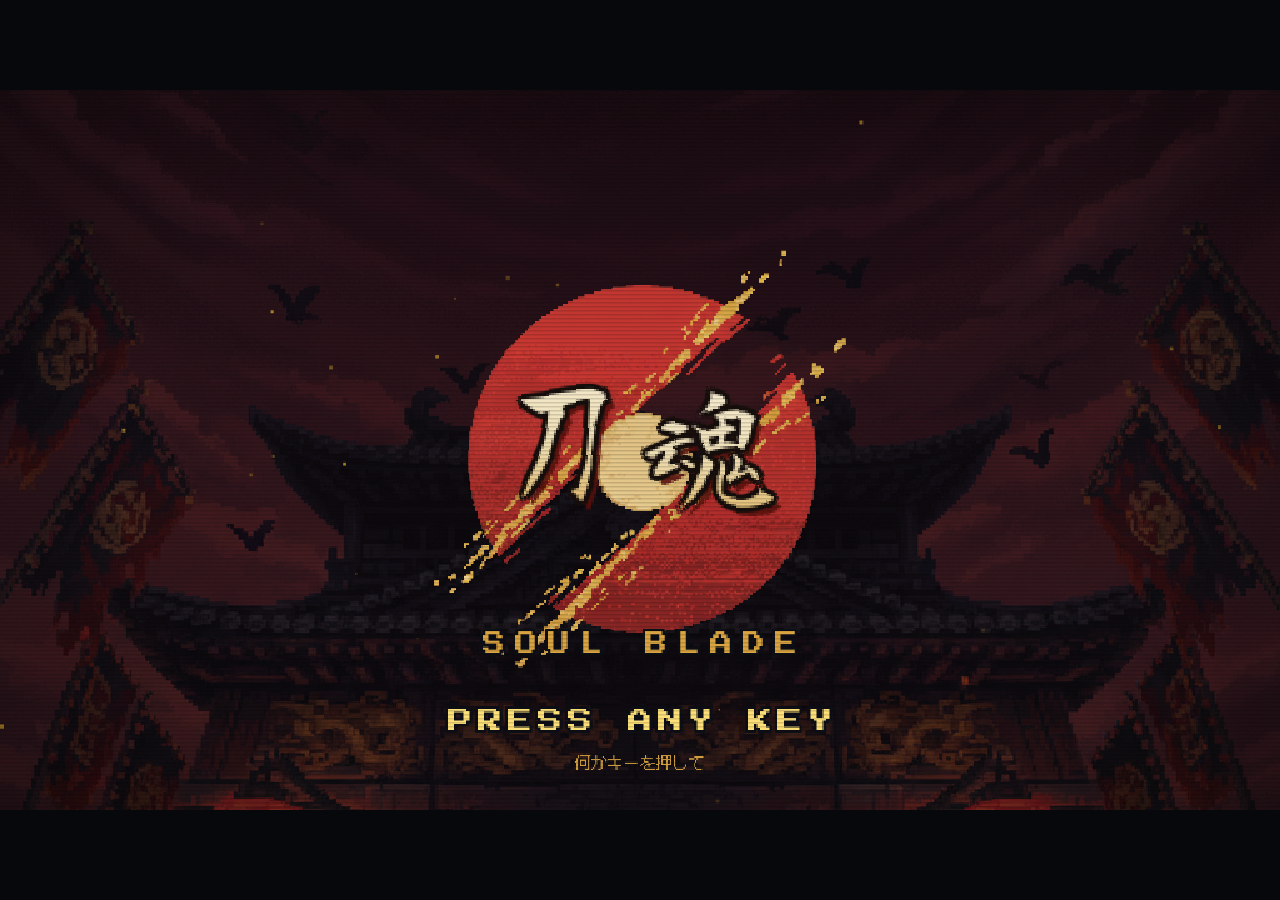
==== index.html @ a4008330 "Merge remote-tracking branch 'origin/agent/ultraman-local-duel' # Conflicts: #	README.md #	index.htm" ====
<!DOCTYPE html>
<html lang="zh">
<head>
<meta charset="utf-8">
<title>刀魂 SOUL BLADE</title>
<meta name="viewport" content="width=device-width, initial-scale=1">
<link rel="icon" type="image/png" href="assets/favicon.png">
<link rel="stylesheet" href="css/style.css?v=7">
</head>
<body>
<div id="stage">
  <canvas id="game" width="1024" height="576"></canvas>
  <div id="crt"></div>
  <div id="err"></div>
</div>
<script src="js/audio.js?v=10"></script>
<script src="js/input.js?v=7"></script>
<script src="js/data.js?v=8"></script>
<script src="js/sprites.js?v=8"></script>
<script src="js/fighter.js?v=8"></script>
<script src="js/ai.js?v=8"></script>
<script src="js/ui.js?v=8"></script>
<script src="js/howto.js?v=8"></script>
<script src="js/ultraman.js?v=1"></script>
<script src="js/main.js?v=10"></script>
</body>
</html>
---- css/style.css ----
@font-face {
  font-family: 'PressStart';
  src: url('../assets/fonts/PressStart2P.ttf') format('truetype');
  font-display: block;
}
@font-face {
  font-family: 'FusionPixel';
  src: url('../assets/fonts/FusionPixel-zh.woff2') format('woff2');
  font-display: block;
}
@font-face {
  font-family: 'FusionPixelJA';
  src: url('../assets/fonts/FusionPixel-ja.woff2') format('woff2');
  font-display: block;
}
/* 青柳衡山フォントT (free incl. commercial/logo use) — title-logo kanji only */
@font-face {
  font-family: 'KouzanBrush';
  src: url('../assets/fonts/AoyagiKouzanT.ttf') format('truetype');
  font-display: block;
}

html, body {
  margin: 0;
  padding: 0;
  height: 100%;
  background: #07080c;
  overflow: hidden;
}

body {
  display: flex;
  align-items: center;
  justify-content: center;
}

#stage {
  position: relative;
  line-height: 0;
}

#game {
  width: min(100vw, calc(100vh * 16 / 9));
  height: auto;
  image-rendering: pixelated;
  image-rendering: crisp-edges;
  background: #0b0d12;
}

/* scanline + vignette overlay for the modern-retro CRT feel */
#crt {
  position: absolute;
  inset: 0;
  pointer-events: none;
  background:
    radial-gradient(ellipse at center, rgba(0,0,0,0) 58%, rgba(0,0,0,0.34) 100%),
    repeating-linear-gradient(to bottom, rgba(0,0,0,0.14) 0px, rgba(0,0,0,0.14) 1px, rgba(0,0,0,0) 2px, rgba(0,0,0,0) 4px);
  mix-blend-mode: multiply;
}

#err {
  display: none;
  position: absolute;
  left: 0; right: 0; top: 0;
  padding: 8px 12px;
  background: #b00020;
  color: #fff;
  font: 12px/1.5 monospace;
  white-space: pre-wrap;
  z-index: 10;
}
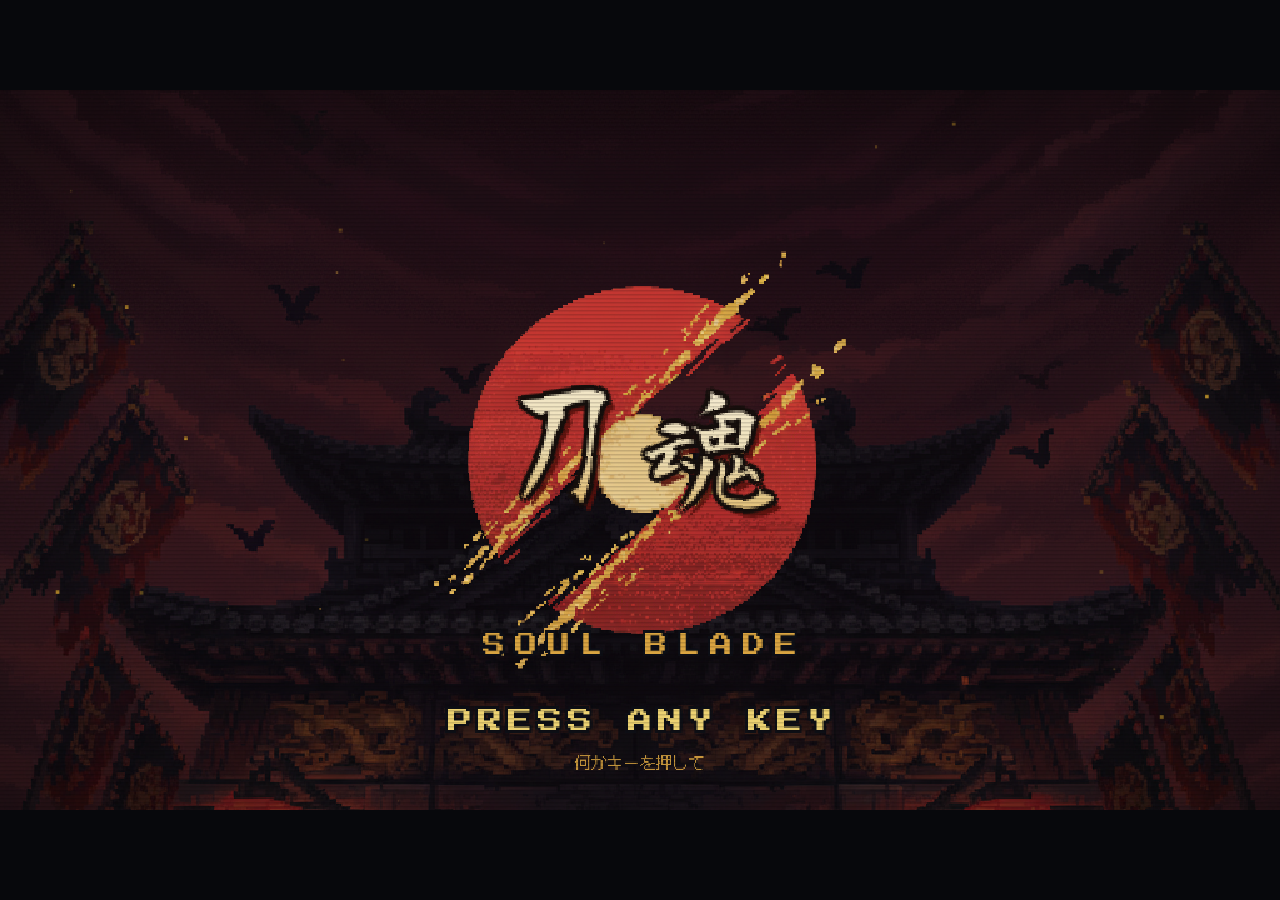
==== commit 1c04e09c: "新增 6 只怪兽 + 全名册接入双人对决 怪兽名册 (data.js KAIJUS): 老两只 + codex monster-sources 新六只 巴尔坦/哥莫拉/金古乔/雷德王/五帝王/玛迦大蛇" ====
--- a/index.html
+++ b/index.html
@@ -21,7 +21,7 @@
 <script src="js/ai.js?v=8"></script>
 <script src="js/ui.js?v=8"></script>
 <script src="js/howto.js?v=8"></script>
-<script src="js/ultraman.js?v=1"></script>
+<script src="js/ultraman.js?v=2"></script>
 <script src="js/main.js?v=10"></script>
 </body>
 </html>
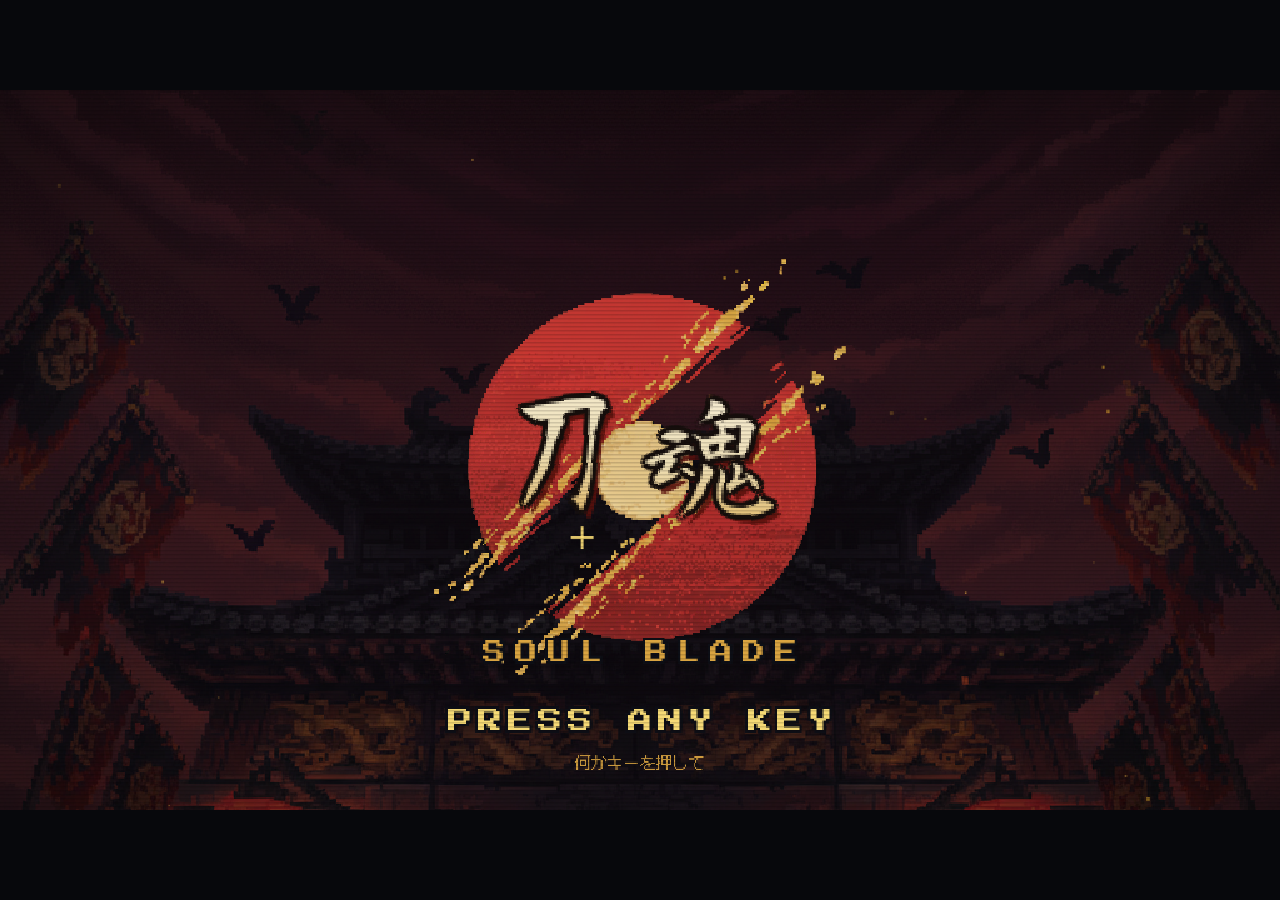
==== commit 3529b11d: "图鉴演示台对手改用本角色宿敌 — 泰罗打雷德王 / 赛文打金古乔 howto 右侧真引擎演示台的木桩(dummy)之前硬编码为 mack/kenji(旧二人 名册残留), 导致所有英雄的演示对手都是巴" ====
--- a/index.html
+++ b/index.html
@@ -20,7 +20,7 @@
 <script src="js/fighter.js?v=8"></script>
 <script src="js/ai.js?v=8"></script>
 <script src="js/ui.js?v=8"></script>
-<script src="js/howto.js?v=8"></script>
+<script src="js/howto.js?v=9"></script>
 <script src="js/ultraman.js?v=2"></script>
 <script src="js/main.js?v=10"></script>
 </body>
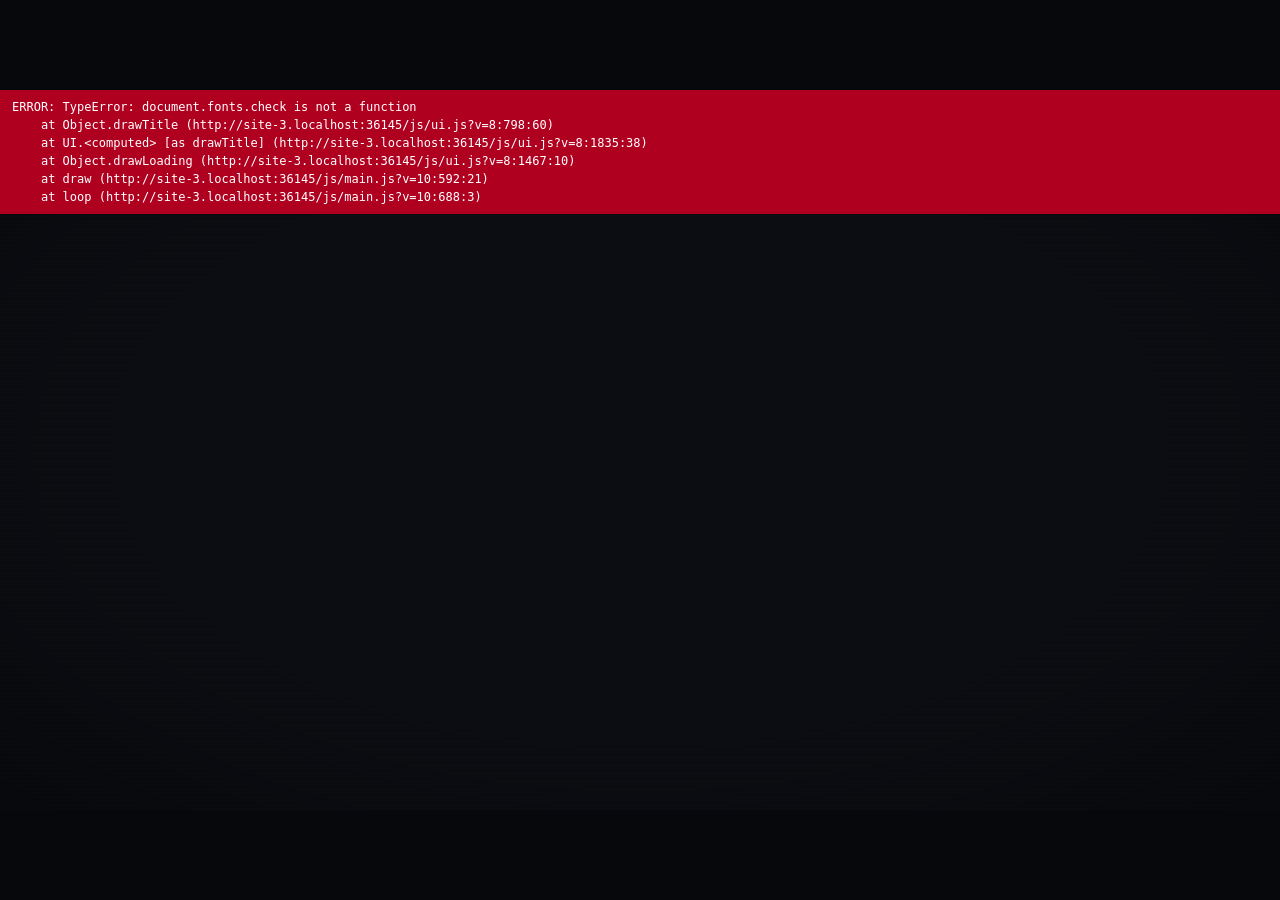
==== commit c345726e: "refresh Baltan and Red King icon loading" ====
--- a/index.html
+++ b/index.html
@@ -15,8 +15,8 @@
 </div>
 <script src="js/audio.js?v=10"></script>
 <script src="js/input.js?v=7"></script>
-<script src="js/data.js?v=8"></script>
-<script src="js/sprites.js?v=8"></script>
+<script src="js/data.js?v=9"></script>
+<script src="js/sprites.js?v=9"></script>
 <script src="js/fighter.js?v=8"></script>
 <script src="js/ai.js?v=8"></script>
 <script src="js/ui.js?v=8"></script>
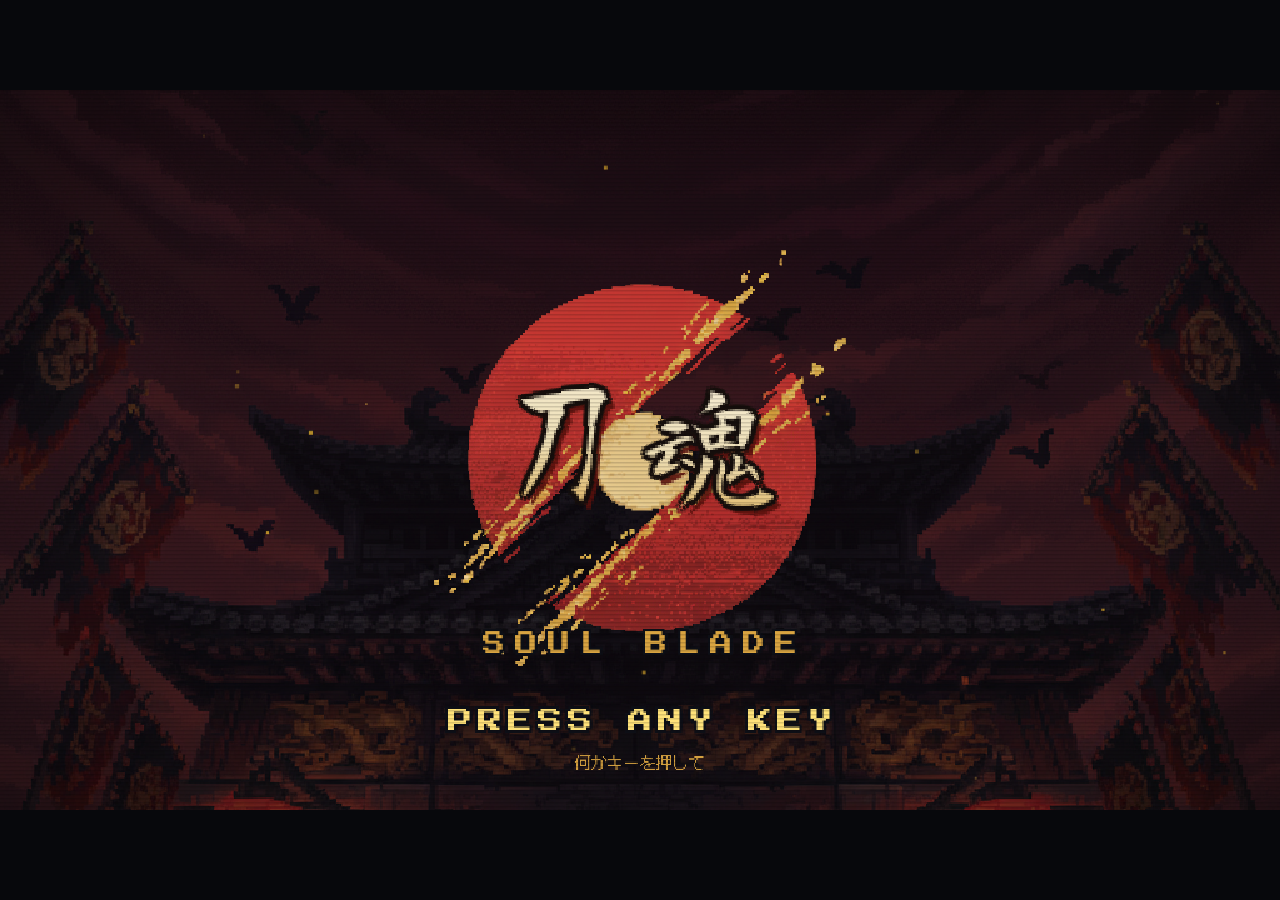
==== commit 446117d4: "rebuild Baltan and Red King icons from latest art" ====
--- a/index.html
+++ b/index.html
@@ -15,8 +15,8 @@
 </div>
 <script src="js/audio.js?v=10"></script>
 <script src="js/input.js?v=7"></script>
-<script src="js/data.js?v=9"></script>
-<script src="js/sprites.js?v=9"></script>
+<script src="js/data.js?v=10"></script>
+<script src="js/sprites.js?v=10"></script>
 <script src="js/fighter.js?v=8"></script>
 <script src="js/ai.js?v=8"></script>
 <script src="js/ui.js?v=8"></script>
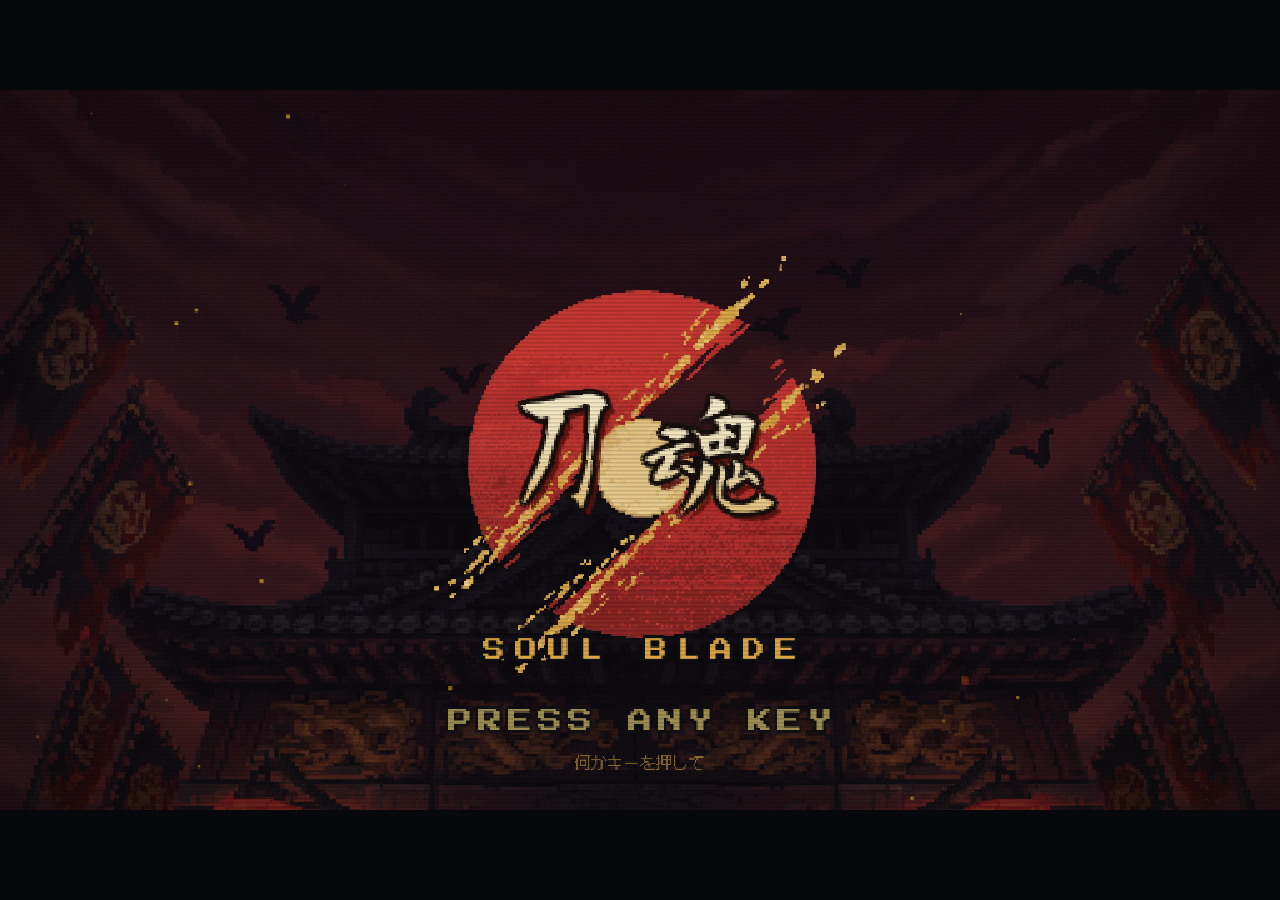
==== commit d94643b9: "refresh Baltan and Red King display art" ====
--- a/index.html
+++ b/index.html
@@ -15,11 +15,11 @@
 </div>
 <script src="js/audio.js?v=10"></script>
 <script src="js/input.js?v=7"></script>
-<script src="js/data.js?v=10"></script>
-<script src="js/sprites.js?v=10"></script>
+<script src="js/data.js?v=11"></script>
+<script src="js/sprites.js?v=11"></script>
 <script src="js/fighter.js?v=8"></script>
 <script src="js/ai.js?v=8"></script>
-<script src="js/ui.js?v=8"></script>
+<script src="js/ui.js?v=9"></script>
 <script src="js/howto.js?v=9"></script>
 <script src="js/ultraman.js?v=2"></script>
 <script src="js/main.js?v=10"></script>
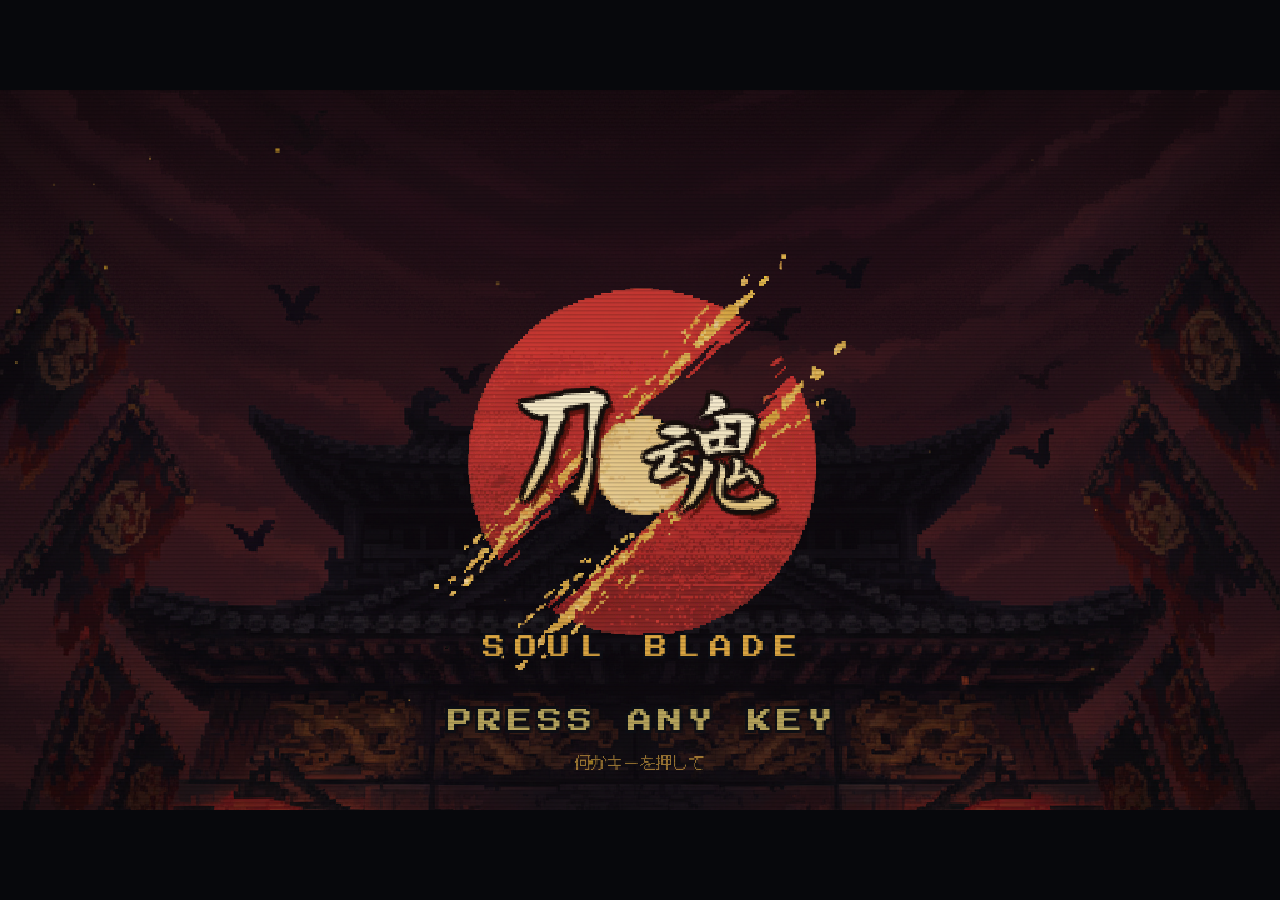
==== commit 25217be3: "replace Gomora art with latest design" ====
--- a/index.html
+++ b/index.html
@@ -15,11 +15,11 @@
 </div>
 <script src="js/audio.js?v=10"></script>
 <script src="js/input.js?v=7"></script>
-<script src="js/data.js?v=11"></script>
+<script src="js/data.js?v=12"></script>
 <script src="js/sprites.js?v=11"></script>
 <script src="js/fighter.js?v=8"></script>
 <script src="js/ai.js?v=8"></script>
-<script src="js/ui.js?v=9"></script>
+<script src="js/ui.js?v=10"></script>
 <script src="js/howto.js?v=9"></script>
 <script src="js/ultraman.js?v=2"></script>
 <script src="js/main.js?v=10"></script>
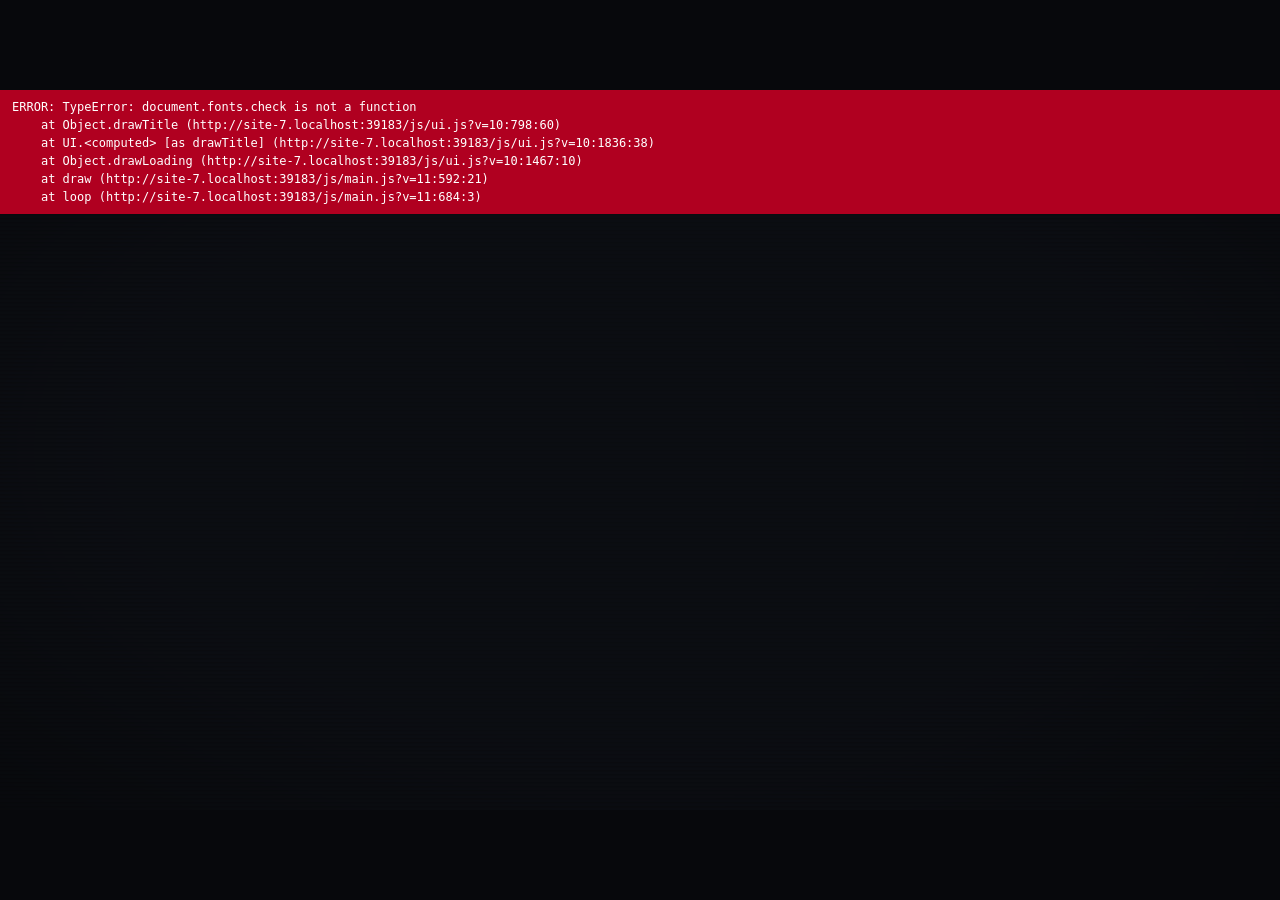
==== commit 8cae5d1e: "restore single general BGM" ====
--- a/index.html
+++ b/index.html
@@ -13,7 +13,7 @@
   <div id="crt"></div>
   <div id="err"></div>
 </div>
-<script src="js/audio.js?v=10"></script>
+<script src="js/audio.js?v=11"></script>
 <script src="js/input.js?v=7"></script>
 <script src="js/data.js?v=12"></script>
 <script src="js/sprites.js?v=11"></script>
@@ -22,6 +22,6 @@
 <script src="js/ui.js?v=10"></script>
 <script src="js/howto.js?v=9"></script>
 <script src="js/ultraman.js?v=2"></script>
-<script src="js/main.js?v=10"></script>
+<script src="js/main.js?v=11"></script>
 </body>
 </html>
